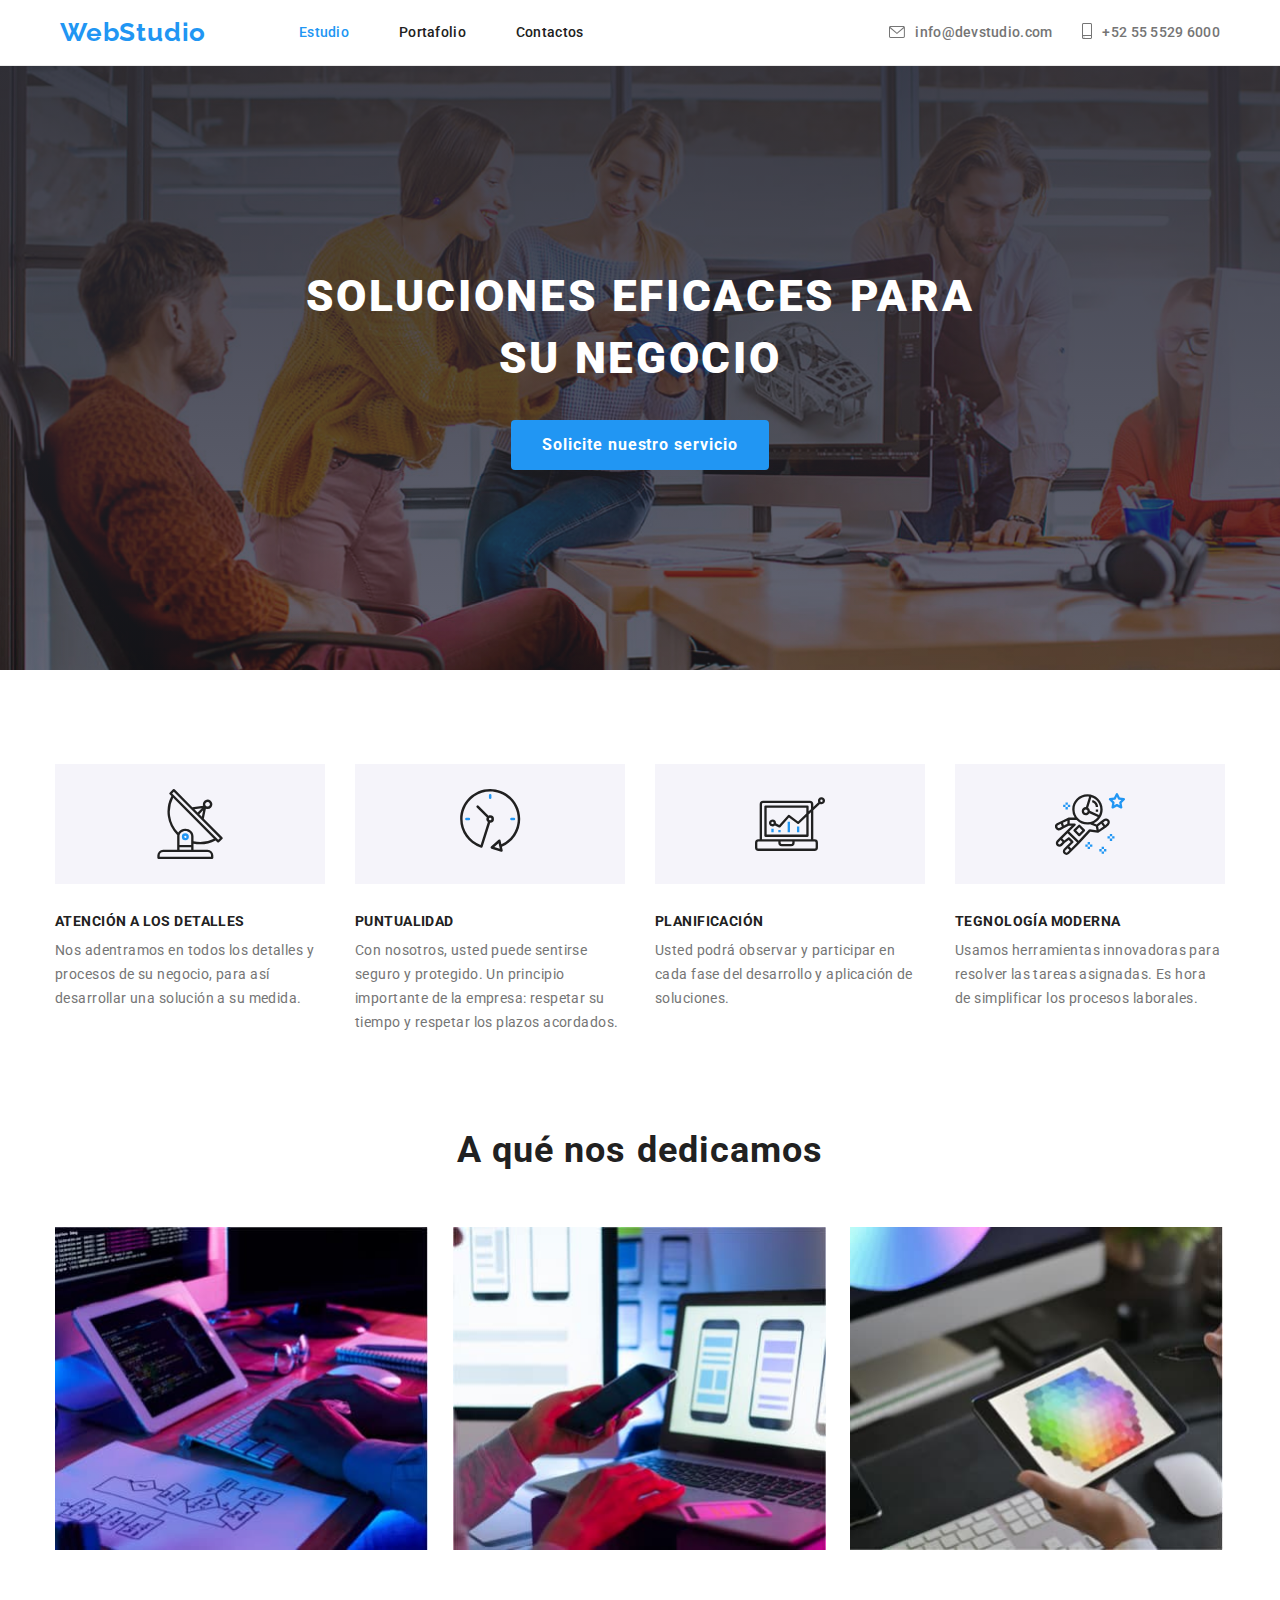
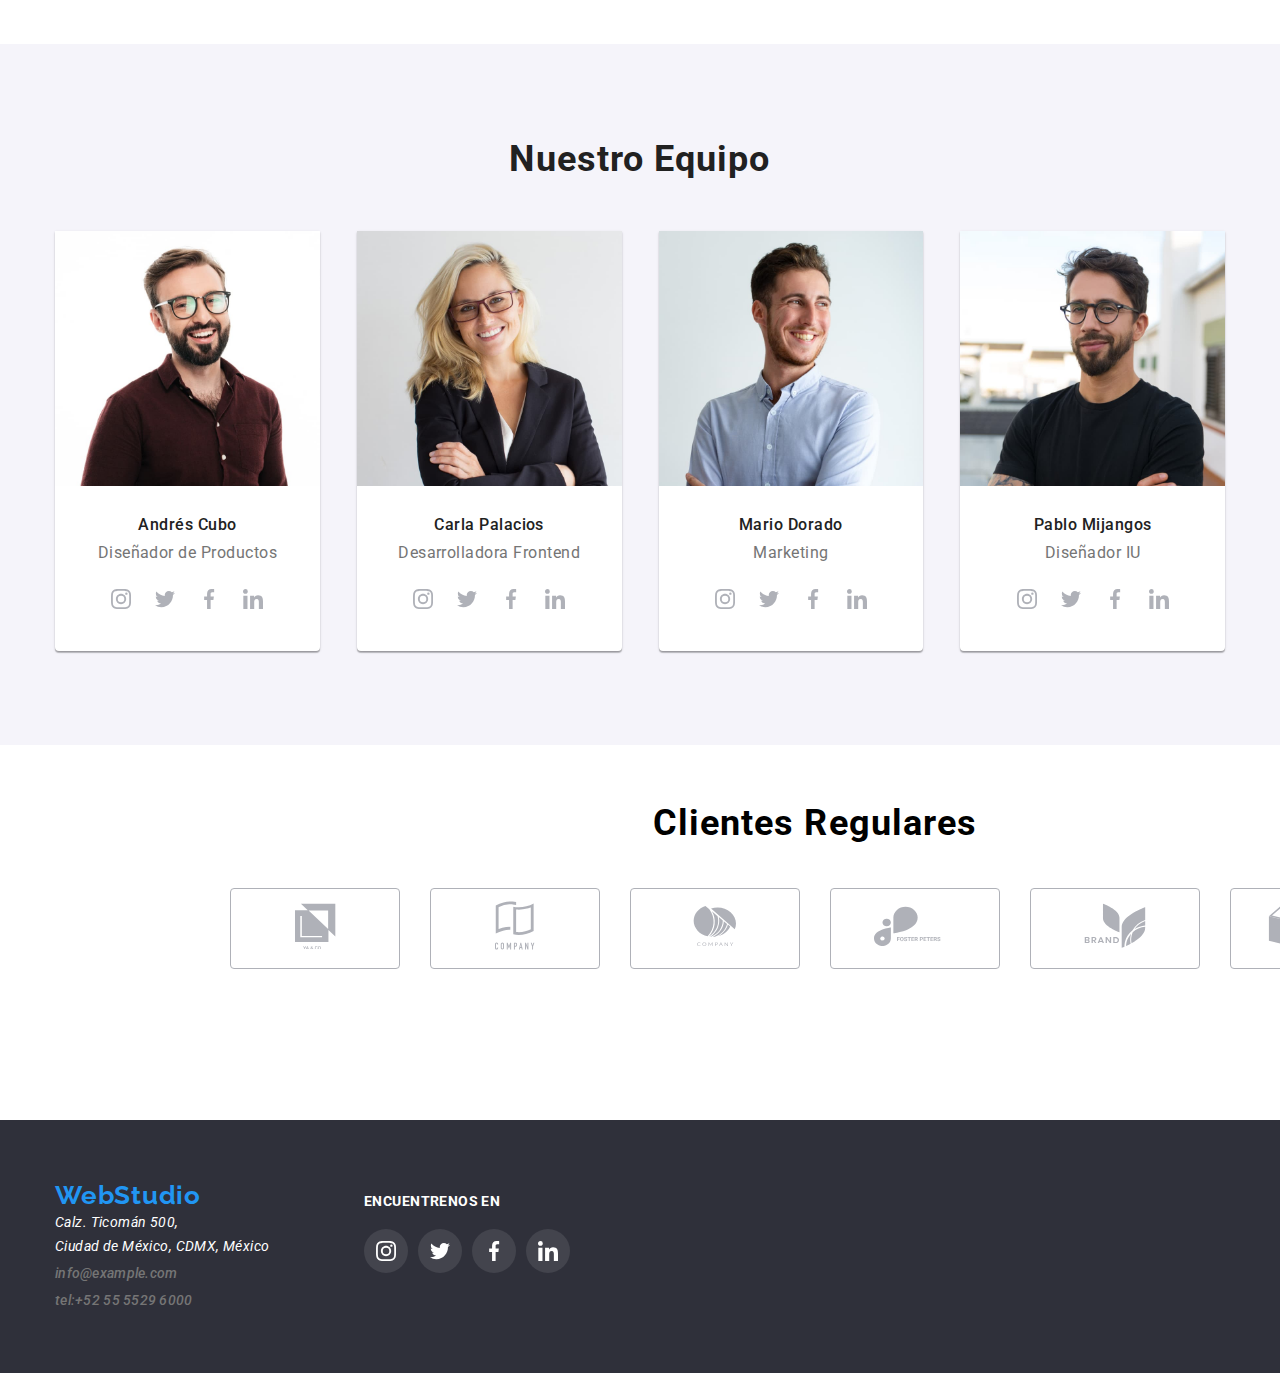
==== index.html @ 02c822ee "tarea 4" ====
<!DOCTYPE html>
<html lang="es">
  <head>
    <meta charset="UTF-8" />
    <meta http-equiv="X-UA-Compatible" content="IE=edge" />
    <meta name="viewport" content="width=device-width, initial-scale=1.0" />
    <title>WebStudio</title>
    <link rel="preconnect" href="https://fonts.googleapis.com" />
    <link rel="preconnect" href="https://fonts.gstatic.com" crossorigin />
    <link
      href="https://fonts.googleapis.com/css2?family=Raleway:wght@700&family=Roboto:wght@400;500;700;900&display=swap"
      rel="stylesheet"
    />
    <link rel="stylesheet" href="./css/normalize.css" />
    <link rel="stylesheet" href="./css/styles.css" />
  </head>
  <body>
    <header class="header">
      <div class="header-container container">
        <nav class="nav">
          <a class="logo" href="#">WebStudio</a>
          <ul class="nav-menu">
            <li class="nav-item">
              <a class="nav-link active" href="./index.html">Estudio</a>
            </li>
            <li class="nav-item">
              <a class="nav-link" href="./portfolio.html">Portafolio</a>
            </li>
            <li class="nav-item"><a class="nav-link" href="#">Contactos</a></li>
          </ul>
        </nav>
        <ul class="contact">
          <li class="contact-item-icon">
            <a href="#">
              <svg class="icon">
                <use href="./images/svg/sprite.svg#icon-sobre"></use>
              </svg>
            </a>
          </li>
          <li class="contact-item contact-item-mail">
            <a class="contact-link active" href="mailto:info@devstudio.com"
              >info@devstudio.com</a
            >
          </li>
          <li class="contact-item-icon">
            <a href="#">
              <svg class="icon-telfono">
                <use href="./images/svg/sprite.svg#icon-telfono"></use>
              </svg>
            </a>
          </li>
          <li class="contact-item">
            <a class="contact-link" href="tel:+525555296000"
              >+52 55 5529 6000</a
            >
          </li>
        </ul>
      </div>
    </header>
    <main>
      <section class="hero">
        <div class="hero-container container">
          <div class="hero-container-title">
            <h1 class="hero-title">SOLUCIONES EFICACES PARA SU NEGOCIO</h1>
          </div>
          <button class="hero-button" type="button">
            Solicite nuestro servicio
          </button>
        </div>
      </section>
      <section class="characteristics">
        <div class="container">
          <ul class="characteristics-container">
            <li class="characteristics-container-item">
              <div>
                <svg class="icon">
                  <use href="./images/svg/sprite.svg#icon-antena"></use>
                </svg>
              </div>
              <h3 class="characteristics-subtitle">ATENCIÓN A LOS DETALLES</h3>
              <p class="characteristics-text">
                Nos adentramos en todos los detalles y procesos de su negocio,
                para así desarrollar una solución a su medida.
              </p>
            </li>
            <li class="characteristics-container-item">
              <div>
                <svg class="icon">
                  <use href="./images/svg/sprite.svg#icon-reloj"></use>
                </svg>
              </div>
              <h3 class="characteristics-subtitle">PUNTUALIDAD</h3>
              <p class="characteristics-text">
                Con nosotros, usted puede sentirse seguro y protegido. Un
                principio importante de la empresa: respetar su tiempo y
                respetar los plazos acordados.
              </p>
            </li>
            <li class="characteristics-container-item">
              <div>
                <svg class="icon">
                  <use href="./images/svg/sprite.svg#icon-diagrama"></use>
                </svg>
              </div>
              <h3 class="characteristics-subtitle">PLANIFICACIÓN</h3>
              <p class="characteristics-text">
                Usted podrá observar y participar en cada fase del desarrollo y
                aplicación de soluciones.
              </p>
            </li>
            <li class="characteristics-container-item">
              <div>
                <svg class="icon">
                  <use href="./images/svg/sprite.svg#icon-astronauta"></use>
                </svg>
              </div>
              <h3 class="characteristics-subtitle">TEGNOLOGÍA MODERNA</h3>
              <p class="characteristics-text">
                Usamos herramientas innovadoras para resolver las tareas
                asignadas. Es hora de simplificar los procesos laborales.
              </p>
            </li>
          </ul>
        </div>
      </section>
      <section class="services">
        <div class="container">
          <h2 class="services-title">A qué nos dedicamos</h2>
          <ul class="services-container">
            <li class="services-item">
              <div class="services-item-relative">
                <img
                  class="services-image"
                  src="./images/imagen.jpg"
                  alt="Maquetacion web"
                  width="300"
                />
                <!-- <p class="services-item-text services-item-text-desktop">
                  APLICACIONES DE ESCRITORIO
                </p> -->
              </div>
            </li>
            <li class="services-item">
              <div class="services-item-relative">
                <img
                  class="services-image"
                  src="./images/imagen2.jpg"
                  alt="Diseño web"
                  width="300"
                />
                <!-- <p class="services-item-text">APLICACIONES MÓVILES</p> -->
              </div>
            </li>
            <li class="services-item">
              <div class="services-item-relative">
                <img
                  class="services-image"
                  src="./images/imagen3.jpg"
                  alt="Creacion de logos"
                  width="300"
                />
                <!-- <p class="services-item-text">SOLUCIONES DE DISEÑO</p> -->
              </div>
            </li>
          </ul>
        </div>
      </section>
      <section class="team">
        <div class="container">
          <h2 class="team-title">Nuestro Equipo</h2>
          <ul class="team-card">
            <li class="team-card-item">
              <img
                class="team-card-image"
                src="./images/imagen4.jpg"
                alt="Imagen de Andres"
                width="300"
              />
              <div class="team-card-container">
                <h3 class="team-card-name">Andrés Cubo</h3>
                <p class="team-card-job">Diseñador de Productos</p>
              </div>
              <ul class="team-card-icon">
                <li>
                  <a href="#">
                    <svg class="icon">
                      <use href="./images/svg/sprite.svg#icon-instagram"></use>
                    </svg>
                  </a>
                </li>
                <li>
                  <a href="#">
                    <svg class="icon">
                      <use href="./images/svg/sprite.svg#icon-twitter"></use>
                    </svg>
                  </a>
                </li>
                <li>
                  <a href="#">
                    <svg class="icon">
                      <use href="./images/svg/sprite.svg#icon-facebook"></use>
                    </svg>
                  </a>
                </li>
                <li>
                  <a href="#">
                    <svg class="icon">
                      <use href="./images/svg/sprite.svg#icon-linkedin"></use>
                    </svg>
                  </a>
                </li>
              </ul>
            </li>
            <li class="team-card-item">
              <img
                class="team-card-image"
                src="./images/imagen5.jpg"
                alt="Imagen de Carla"
                width="300"
              />
              <div class="team-card-container">
                <h3 class="team-card-name">Carla Palacios</h3>
                <p class="team-card-job">Desarrolladora Frontend</p>
              </div>
              <ul class="team-card-icon">
                <li>
                  <a href="#">
                    <svg class="icon">
                      <use href="./images/svg/sprite.svg#icon-instagram"></use>
                    </svg>
                  </a>
                </li>
                <li>
                  <a href="#">
                    <svg class="icon">
                      <use href="./images/svg/sprite.svg#icon-twitter"></use>
                    </svg>
                  </a>
                </li>
                <li>
                  <a href="#">
                    <svg class="icon">
                      <use href="./images/svg/sprite.svg#icon-facebook"></use>
                    </svg>
                  </a>
                </li>
                <li>
                  <a href="#">
                    <svg class="icon">
                      <use href="./images/svg/sprite.svg#icon-linkedin"></use>
                    </svg>
                  </a>
                </li>
              </ul>
            </li>
            <li class="team-card-item">
              <img
                class="team-card-image"
                src="./images/imagen6.jpg"
                alt="Imagen de Mario"
                width="300"
              />
              <div class="team-card-container">
                <h3 class="team-card-name">Mario Dorado</h3>
                <p class="team-card-job">Marketing</p>
              </div>
              <ul class="team-card-icon">
                <li>
                  <a href="#">
                    <svg class="icon">
                      <use href="./images/svg/sprite.svg#icon-instagram"></use>
                    </svg>
                  </a>
                </li>
                <li>
                  <a href="#">
                    <svg class="icon">
                      <use href="./images/svg/sprite.svg#icon-twitter"></use>
                    </svg>
                  </a>
                </li>
                <li>
                  <a href="#">
                    <svg class="icon">
                      <use href="./images/svg/sprite.svg#icon-facebook"></use>
                    </svg>
                  </a>
                </li>
                <li>
                  <a href="#">
                    <svg class="icon">
                      <use href="./images/svg/sprite.svg#icon-linkedin"></use>
                    </svg>
                  </a>
                </li>
              </ul>
            </li>
            <li class="team-card-item">
              <img
                class="team-card-image"
                src="./images/imagen7.jpg"
                alt="Imagen de Pablo"
                width="300"
              />
              <div class="team-card-container">
                <h3 class="team-card-name">Pablo Mijangos</h3>
                <p class="team-card-job">Diseñador IU</p>
              </div>
              <ul class="team-card-icon">
                <li>
                  <a href="#">
                    <svg class="icon">
                      <use href="./images/svg/sprite.svg#icon-instagram"></use>
                    </svg>
                  </a>
                </li>
                <li>
                  <a href="#">
                    <svg class="icon">
                      <use href="./images/svg/sprite.svg#icon-twitter"></use>
                    </svg>
                  </a>
                </li>
                <li>
                  <a href="#">
                    <svg class="icon">
                      <use href="./images/svg/sprite.svg#icon-facebook"></use>
                    </svg>
                  </a>
                </li>
                <li>
                  <a href="#">
                    <svg class="icon">
                      <use href="./images/svg/sprite.svg#icon-linkedin"></use>
                    </svg>
                  </a>
                </li>
              </ul>
            </li>
          </ul>
        </div>
      </section>
      <section class="clients">
        <div class="container">
          <h2 class="clients-title">Clientes Regulares</h2>
          <ul class="clients-container">
            <li>
              <a href="#">
                <svg class="icon-g1 icon-hover">
                  <use href="./images/svg/sprite.svg#icon-grupo"></use>
                </svg>
              </a>
            </li>
            <li>
              <a href="#">
                <svg class="icon-g2 icon-hover">
                  <use href="./images/svg/sprite.svg#icon-grupo2"></use>
                </svg>
              </a>
            </li>
            <li>
              <a href="#">
                <svg class="icon-g3 icon-hover">
                  <use href="./images/svg/sprite.svg#icon-grupo3"></use>
                </svg>
              </a>
            </li>
            <li>
              <a href="#">
                <svg class="icon-g4 icon-hover">
                  <use href="./images/svg/sprite.svg#icon-grupo4"></use>
                </svg>
              </a>
            </li>
            <li>
              <a href="#">
                <svg class="icon-g5 icon-hover">
                  <use href="./images/svg/sprite.svg#icon-grupo5"></use>
                </svg>
              </a>
            </li>
            <li>
              <a href="#">
                <svg class="icon-g6 icon-hover">
                  <use href="./images/svg/sprite.svg#icon-grupo6"></use>
                </svg>
              </a>
            </li>
          </ul>
        </div>
      </section>
    </main>
    <footer class="footer">
      <div class="container">
        <ul class="footer-container">
          <li class="footer-contact">
            <a class="logo footer-logo" href="#">WebStudio</a>
            <address>
              <ul>
                <li>
                  <p class="footer-text">
                    Calz. Ticomán 500, <br />
                    Ciudad de México, CDMX, México
                  </p>
                </li>
                <li class="contact-item">
                  <a class="contact-link" href="mailto:info@devstudio.com"
                    >info@example.com</a
                  >
                </li>
                <li class="contact-item">
                  <a class="contact-link" href="tel:+525555296000"
                    >tel:+52 55 5529 6000</a
                  >
                </li>
              </ul>
            </address>
          </li>
          <li class="footer-icons">
            <p>ENCUENTRENOS EN</p>
            <ul class="footer-icons-container">
              <li>
                <a href="#">
                  <svg class="icon">
                    <use href="./images/svg/sprite.svg#icon-instagram"></use>
                  </svg>
                </a>
              </li>
              <li>
                <a href="#">
                  <svg class="icon">
                    <use href="./images/svg/sprite.svg#icon-twitter"></use>
                  </svg>
                </a>
              </li>
              <li>
                <a href="#">
                  <svg class="icon">
                    <use href="./images/svg/sprite.svg#icon-facebook"></use>
                  </svg>
                </a>
              </li>
              <li>
                <a href="#">
                  <svg class="icon">
                    <use href="./images/svg/sprite.svg#icon-linkedin"></use>
                  </svg>
                </a>
              </li>
            </ul>
          </li>
        </ul>
      </div>
    </footer>
  </body>
</html>
---- css/styles.css ----
:root {
  --main-color: #2196F3;
  --subtitle-color: #212121;
  --background-color-secondary: #2F303A;
  --background-color-tertiary: #F5F4FA;
  --white-color: #ffffff;
  --text-color: #757575;
  --button-hover-color:#188ce8;
  --icon-color: #AFB1B8;
  --title-font-size:44px;
  --subtitle-font-size: 36px;
  --card-font-size: 18px;
  --logo-font-size: 26px;
  --button-font-size: 16px;
  --text-font-size: 14px; 
}
body {
  font-family: 'Roboto', sans-serif;
}
h1,h2,h3,h4 {
  margin: 0;
}
a {
  text-decoration: none;
}
ul {
  list-style: none;
  padding: 0;
  margin: 0;
}
button {
  cursor: pointer;
}
img {
  display: block;
  max-width: 100%;
  height: auto;
}


.container {
  margin: 0 auto;
  padding: 0 15px;
  width: 1200px;
}

.header {
  border-bottom: 1px solid #ececec;
}
.header-container {
  display: flex;
  justify-content: center;
  align-items: center;
}
.nav {
  display: flex;
  align-items: center;
  margin-right: 306px;
}
.logo {
  color: var(--main-color);
  font-family: 'Raleway', sans-serif;
  font-size: var(--logo-font-size);
  font-weight: 700;
  line-height: 1.2;
  letter-spacing: 0.03em;
  margin-right: 93px;
}
.nav-item {
  margin-right: 50px;
}
.nav-link {
  color: var(--subtitle-color);
  font-size: var(--text-font-size);
  display: inline-block;
  font-weight: 500;
  line-height: 1.1;
  letter-spacing: 0.02em;
  padding: 25px 0;
}
.active {
  color: var(--main-color);
} 
.nav-menu {
  display: flex;
}
.nav-menu .nav-item:nth-child(3) {
  margin-right: 0;
}
.nav-menu .nav-link:hover,
.nav-menu .nav-link:focus {
  color: var(--main-color);
  border-bottom: 4px solid var(--main-color);
  border-radius: 2px;
}
.contact {
  display: flex;
  align-items: center;
}
.contact-item-icon {
  margin-right: 10px;
}
.contact .icon {
  width: 16px;
  height: 12px;
  fill: var(--text-color);
}
.contact .icon:hover {
  fill: var(--main-color);
}
.contact .icon-telfono {
  width: 10px;
  height: 16px;
  fill: var(--text-color);
}
.contact .icon-telfono:hover {
  fill: var(--main-color);
}
.contact-item {
  margin-right: 50px;
}
.contact .contact-item:nth-child(4) {
  margin-right: 0;
}
.contact .contact-item:nth-child(2) {
  margin-right: 0;
}
.contact .contact-item.contact-item-mail {
  margin-right: 30px;
}
.contact-link { 
  color: var(--text-color);
  font-size: var(--text-font-size);
  display: inline-block;
  font-weight: 500;
  line-height: 1.1;
  letter-spacing: 0.02em;
  padding: 25px 0;
}
.contact .contact-link:hover,
.contact .contact-link:focus {
  color: var(--main-color); 
}


.hero {
  background-color: #C4C4C4;
  background-image: linear-gradient(rgba(47, 48, 58, 0.8), rgba(47,48, 58, 0.4)), url(../images/hero.jpg);
  background-size: cover;
  background-repeat: no-repeat;
  text-align: center;
  padding-top: 200px;
  padding-bottom: 200px;
}
.hero-container {
  
}
.hero-container-title {
  width: 696px;
  margin-left: auto;
  margin-right: auto;
}
.hero-title {
  color: var(--white-color);
  font-size: var(--title-font-size);
  margin-bottom: 30px;
  font-weight: 900;
  line-height: 1.4;
  letter-spacing: 0.06em;
}
.hero-button {
  background-color: var(--main-color);
  border: 0;
  border-radius: 4px;
  color: var(--white-color);
  padding: 10px 31px;
  font-size: var(--button-font-size);
  font-weight: 700;
  line-height: 1.9;
  letter-spacing: 0.06em;
}
.hero .hero-button:hover,
.hero .hero-button:focus {
  background-color: var(--button-hover-color);
}

.characteristics {
  padding: 94px 0;
}
.characteristics-container {
  display: flex;
  gap: 30px;
}
.characteristics-container-item {
  flex-basis: calc((100% - 90px) / 4 ); 
}
.characteristics-container-item div {
  width: 270px;
  height: 120px;
  background-color: var(--background-color-tertiary);
  padding: 25px 100px;
  margin-bottom: 30px;
}
.characteristics-container-item .icon {
  width: 70px;
  height: 70px;
}
.characteristics-container .characteristics-container-item:nth-child(4) {
  margin-right: 0;
}
.characteristics-subtitle {
  color: var(--subtitle-color);
  font-size: var(--text-font-size);
  margin-bottom: 10px;
  font-weight: 700;
  line-height: 1.1;
  letter-spacing: 0.03em;
}
.characteristics-text {
  color: var(--text-color);
  font-size: var(--text-font-size);
  margin: 0;
  font-weight: 400;
  line-height: 1.7;
  letter-spacing: 0.03em;
}


.services {
  padding-bottom: 94px;
}
.services-container {
  display: flex;
  flex-wrap: wrap;
  gap: 23px;
}
.services-item {
  flex-basis: calc((100% - 46px) / 3);
}
/*    */
.services-title {
  margin-bottom: 55px;
  font-size: var(--subtitle-font-size);
  font-weight: 700;
  line-height: 1.2;
  letter-spacing: 0.03em;
  text-align: center;
  color: var(--subtitle-color);
}
.services-image {
  width: 373px;
}
/* .services-item-text {
  background: rgba(47, 48, 58, 0.8);
  color: var(--white-color);
  position: absolute;
  bottom: 0;
  margin: 0;
  padding: 27px 102px;
  font-size: var(--text-font-size);
  font-weight: 700;
  letter-spacing: 0.03em;
  line-height: 1.1;
} */
/* .services-item-text.services-item-text-desktop {
  padding: 27px 79px;
} */


.team {
  background-color: var(--background-color-tertiary);
  padding: 94px 0;
}
.team-title {
  color: var(--subtitle-color);
  font-size: var(--subtitle-font-size);
  text-align: center;
  font-weight: 700;
  line-height: 1.2;
  letter-spacing: 0.03em;
  margin-bottom: 50px;
}
.team-card {
  display: flex;
  justify-content: center;
  gap: 37px;
}
.team-card-item {
  background-color: var(--white-color);
  box-shadow: 0px 1px 3px rgba(0, 0, 0, 0.12), 0px 1px 1px rgba(0, 0, 0, 0.14), 0px 2px 1px rgba(0, 0, 0, 0.2);
  border-bottom-left-radius: 4px;
  border-bottom-right-radius: 4px;
  flex-basis: calc((100% - 111px) / 4);
}
.team-card-image {
  
}
.team-card-container {
  padding: 30px 41px 16px;
}
.team-card-name {
  font-size: var(--button-font-size);
  font-weight: 500;
  line-height: 1.1;
  letter-spacing: 0.03em;
  color: var(--subtitle-color);
  margin-bottom: 10px;
  text-align: center;
}
.team-card-job {
  font-size: var(--button-font-size);
  font-weight: 400;
  line-height: 1.1;
  letter-spacing: 0.03em;
  color: var(--text-color);
  margin: 0;
  text-align: center;
}
.team-card-icon {
  display: flex;
  justify-content: center;
  padding: 0 32px 30px;
}
.team-card-icon a {
  display: flex;
  align-items: center;
  justify-content: center;
  border-radius: 25px;
  outline: none;
  height: 44px;
  width: 44px;
}
.team-card-icon a:hover,
.team-card-icon a:focus {
  background-color: var(--main-color);
}
.team-card-icon .icon {
  width: 20px;
  height: 20px;
  fill: var(--icon-color);
}
.team-card-icon a:hover .icon,
.team-card-icon a:focus .icon {
  fill: var(--white-color);
}


.clients {
  padding: 59px 215px 151px;
}
.clients-title {
  margin-bottom: 44px;
  text-align: center;
  font-weight: 700;
  font-size: var(--subtitle-font-size);
  letter-spacing: 0.03em;
  line-height: 1.1;
}
.clients-container {
  display: flex;
  justify-content: center;
  column-gap: 30px;
}
.clients-container li{
  flex-basis: calc((100% - 150px) / 6);
  /* width: 170px; */
  height: 81px;
  display: flex;
  justify-content: center;
  align-items: center;
  border: 1px solid #AFB1B8;
  border-radius: 4px;  
}
.clients-container .icon-g1 {
  width: 41px;
  height: 46.7px;
  fill: var(--icon-color);
}
.clients-container .icon-g2 {
  width: 40px;
  height: 52px;
  fill: var(--icon-color);
}
.clients-container .icon-g3 {
  width: 43.46px;
  height: 41.18px;
  fill: var(--icon-color);
}
.clients-container .icon-g4 {
  width: 84.44px;
  height: 40.62px;
  fill: var(--icon-color);
}
.clients-container .icon-g5 {
  width: 62.54px;
  height: 45.43px;
  fill: var(--icon-color);
}
.clients-container .icon-g6 {
  width: 93.79px;
  height: 43.93px;
  fill: var(--icon-color);
}
.clients-container a:hover .icon-hover,
.clients-container a:focus .icon-hover {
  fill: var(--main-color);
}
.clients-container li:hover .icon-hover,
.clients-container li:focus .icon-hover {
  fill: var(--main-color);
}
.clients-container li:hover,
.clients-container li:focus {                       
  border-color: var(--main-color);      
}


.footer {
  background-color: var(--background-color-secondary);
  padding: 60px 0;
}
.footer-logo {
  
}
.footer-text {
  color: var(--white-color);
  font-size: var(--text-font-size);
  margin: 0;
  font-weight: 400;
  line-height: 1.7;
  letter-spacing: 0.03em;
}
.footer .contact-item {
  line-height: 1.7;
  margin-right: 0;
}
address .contact-link {
  padding: 0;
}
.footer .contact-link:hover,
.footer .contact-link:focus {
  color: var(--white-color);
}
.footer-contact {
  margin-right: 70px;
}
.footer-container {
  display: flex;
}
.footer-icons p {
  color: var(--white-color);
  font-size: var(--text-font-size);
  font-weight: 700;
  letter-spacing: 0.03em;
  line-height: 1.1;
  margin-bottom: 20px;
}
.footer-icons-container {
  display: flex;
}
.footer-icons-container li {
  margin-right: 10px;
}
.footer-icons-container li:nth-child(4) {
  margin-right: 0;
}
.footer-icons-container a {
    display: flex;
    align-items: center;
    justify-content: center;
    border-radius: 25px;
    outline: none;
    height: 44px;
    width: 44px;
    background-color: #43444D;
}
.footer-icons-container a:hover,
.footer-icons-container a:focus    {
  background-color: var(--main-color);
}
.footer-icons .icon {
  width: 20px;
  height: 20px;
  fill: var(--white-color);
}



/** Portfolio  */
.header-portfolio {
  
}
.section-portfolio {
  padding: 94px 0;
}
.filters {
  display: flex;
  justify-content: center;
  column-gap: 8px;
  margin-bottom: 50px;
}
.filters-button {
  background-color: var(--background-color-tertiary);
  color: var(--subtitle-color);
  border: none;
  border-radius: 4px;
  font-size: var(--button-font-size);
  font-weight: 500;
  line-height: 1.6;
  letter-spacing: 0.03em;
  padding: 6px 24px;
}
.filters .filters-button:hover,
.filters .filters-button:focus {
  background-color: var(--button-hover-color);
  color: var(--white-color);
  box-shadow: 0px 3px 1px rgba(0, 0, 0, 0.1), 0px 1px 2px rgba(0, 0, 0, 0.08), 0px 2px 2px rgba(0, 0, 0, 0.12);
}


.categories {
  display: flex;
  justify-content: center;
  flex-wrap: wrap;
  gap: 30px;
}
.categories-item {
  flex-basis: calc((100% - 60px) / 3);
  border: 1px solid #eeeeee;
}
.categories .categories-item:hover {
    box-shadow:  1px 1px rgba(0, 0, 0, 0.12), 0px 4px 4px rgba(0, 0, 0, 0.06), 1px 4px 6px rgba(0, 0, 0, 0.16)
}
.categories-item img {
  width: inherit;
}
.categories-item-container {
  padding: 20px 24px;
}
.categories-subtitle {
  color: var(--subtitle-color);
  font-size: var(--card-font-size);
  font-weight: 700;
  line-height: 2;
  letter-spacing: 0.06em;
  margin-bottom: 4px;
}
.categories-text {
  color: var(--text-color);
  font-size: var(--button-font-size);
  font-weight: 400;
  line-height: 1.9;
  letter-spacing: 0.03em;
  margin: 0;
}
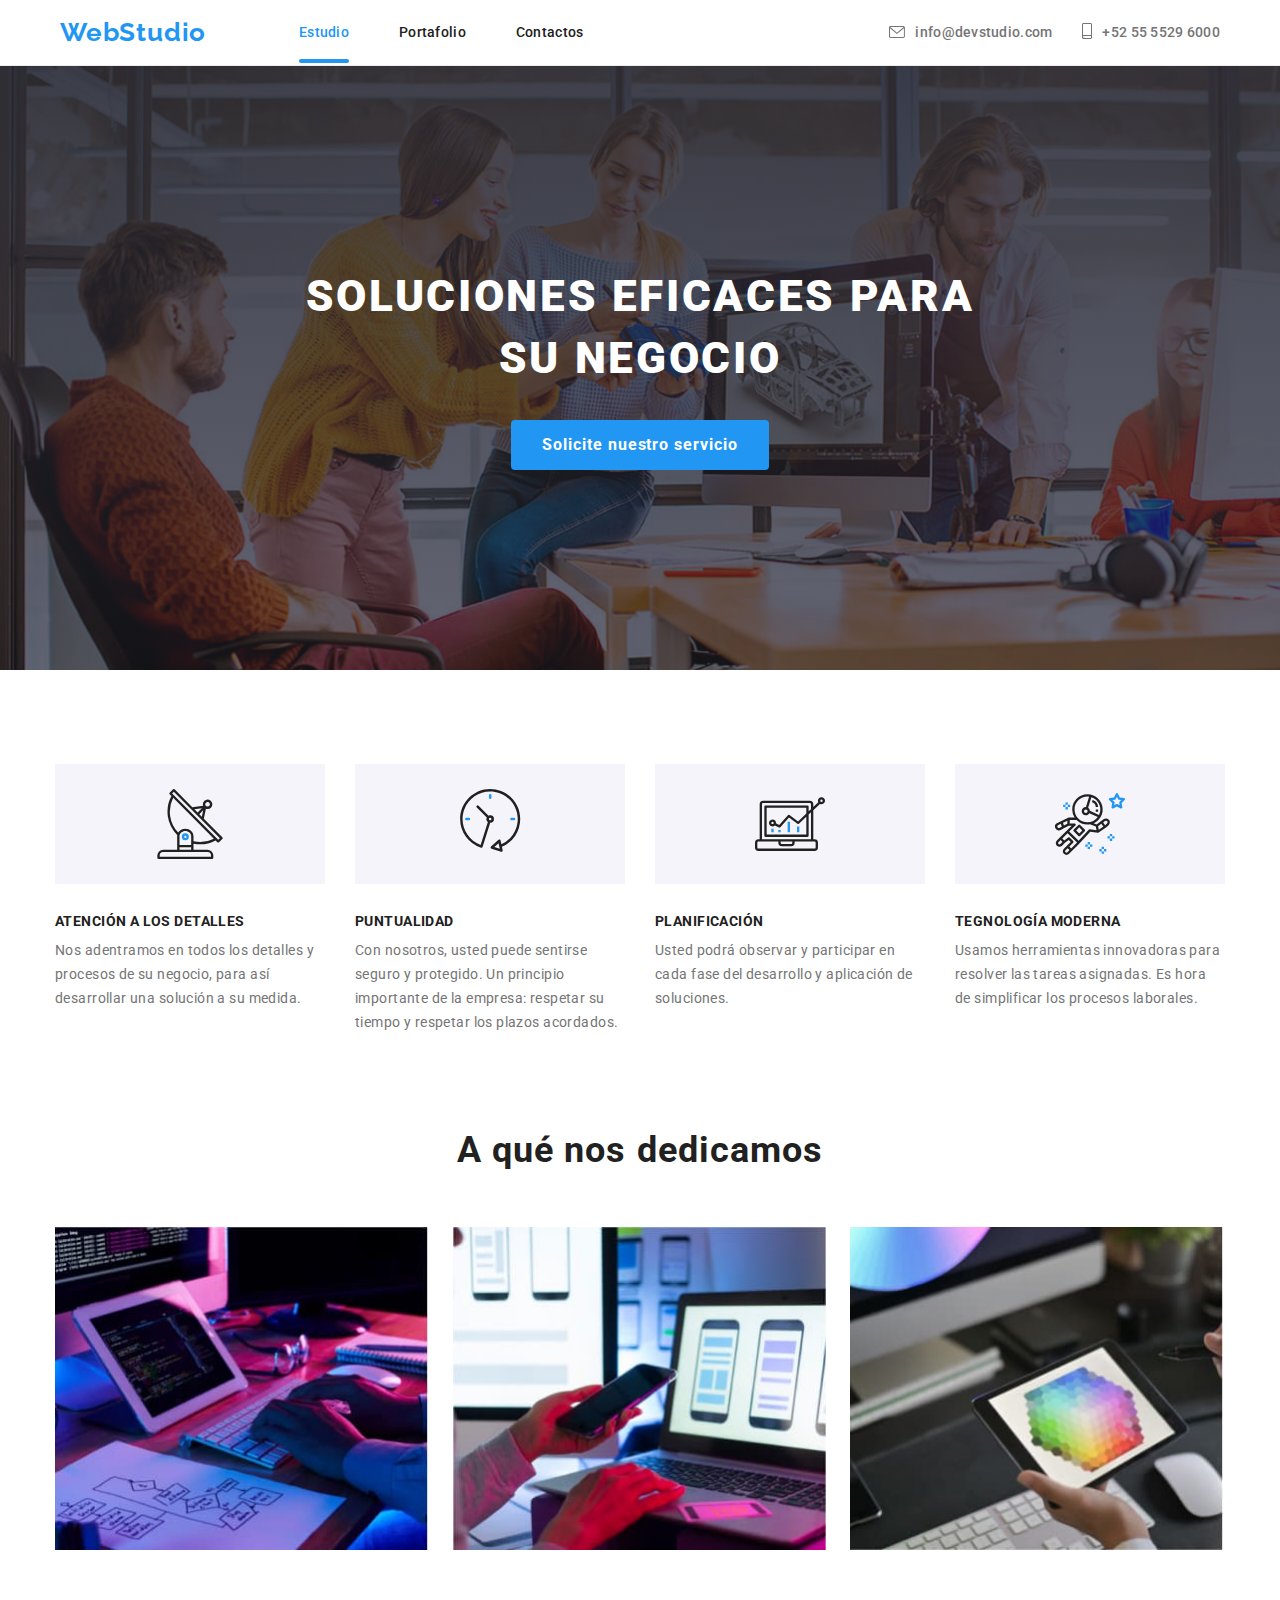
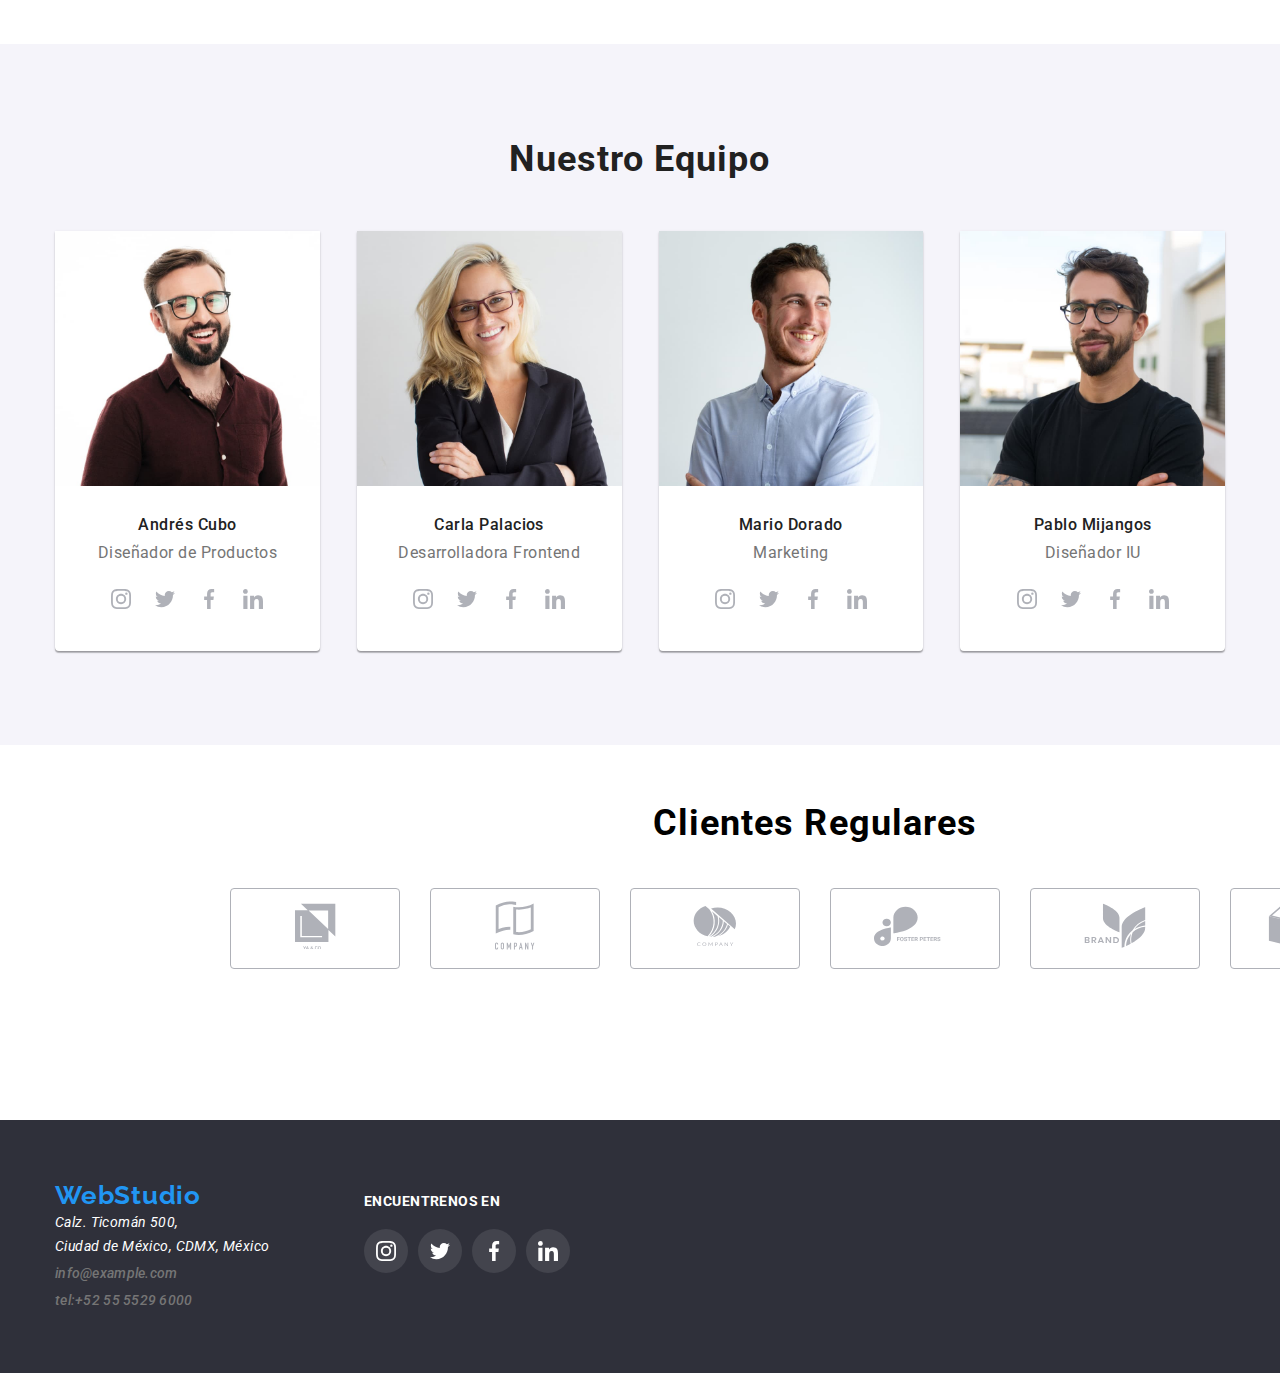
==== commit e8fde8e4: "Correcion errores tarea 4" ====
--- a/index.html
+++ b/index.html
@@ -19,41 +19,47 @@
       <div class="header-container container">
         <nav class="nav">
           <a class="logo" href="#">WebStudio</a>
-          <ul class="nav-menu">
-            <li class="nav-item">
-              <a class="nav-link active" href="./index.html">Estudio</a>
-            </li>
-            <li class="nav-item">
-              <a class="nav-link" href="./portfolio.html">Portafolio</a>
-            </li>
-            <li class="nav-item"><a class="nav-link" href="#">Contactos</a></li>
+          <ul class="nav__menu">
+            <li class="nav__item">
+              <a class="nav__link active" href="./index.html">Estudio</a>
+            </li>
+            <li class="nav__item">
+              <a class="nav__link" href="./portfolio.html">Portafolio</a>
+            </li>
+            <li class="nav__item">
+              <a class="nav__link" href="#">Contactos</a>
+            </li>
           </ul>
         </nav>
         <ul class="contact">
-          <li class="contact-item-icon">
-            <a href="#">
-              <svg class="icon">
-                <use href="./images/svg/sprite.svg#icon-sobre"></use>
-              </svg>
-            </a>
-          </li>
-          <li class="contact-item contact-item-mail">
-            <a class="contact-link active" href="mailto:info@devstudio.com"
-              >info@devstudio.com</a
-            >
-          </li>
-          <li class="contact-item-icon">
-            <a href="#">
-              <svg class="icon-telfono">
-                <use href="./images/svg/sprite.svg#icon-telfono"></use>
-              </svg>
-            </a>
-          </li>
-          <li class="contact-item">
-            <a class="contact-link" href="tel:+525555296000"
-              >+52 55 5529 6000</a
-            >
-          </li>
+          <div class="contact-item__container">
+            <li class="contact-item__icon">
+              <a href="#">
+                <svg class="icon">
+                  <use href="./images/svg/sprite.svg#icon-sobre"></use>
+                </svg>
+              </a>
+            </li>
+            <li class="contact-item contact-item__mail">
+              <a class="contact-link" href="mailto:info@devstudio.com"
+                >info@devstudio.com</a
+              >
+            </li>
+          </div>
+          <div class="contact-item__container">
+            <li class="contact-item__icon">
+              <a href="#">
+                <svg class="icon icon--telfono">
+                  <use href="./images/svg/sprite.svg#icon-telfono"></use>
+                </svg>
+              </a>
+            </li>
+            <li class="contact-item">
+              <a class="contact-link" href="tel:+525555296000"
+                >+52 55 5529 6000</a
+              >
+            </li>
+          </div>
         </ul>
       </div>
     </header>
--- a/css/styles.css
+++ b/css/styles.css
@@ -69,10 +69,11 @@
   letter-spacing: 0.03em;
   margin-right: 93px;
 }
-.nav-item {
+.nav__item {
   margin-right: 50px;
-}
-.nav-link {
+  position: relative;
+}
+.nav__link {
   color: var(--subtitle-color);
   font-size: var(--text-font-size);
   display: inline-block;
@@ -83,41 +84,74 @@
 }
 .active {
   color: var(--main-color);
+}
+.active::after { 
+  content: "";
+  position: absolute;
+  left: 0;
+  top: 90%;
+  background-color: var(--main-color);
+  height: 4px;
+  width: 100%;
+  border-radius: 2px;
+}
+.nav__menu {
+  display: flex;
+}
+.nav__menu .nav__item:nth-child(3) {
+  margin-right: 0;
+}
+.nav__menu .nav__link:hover,
+.nav__menu .nav__link:focus {
+  color: var(--main-color);
+}
+.nav__menu .nav__link:hover::after,
+.nav__menu .nav__link:focus::after {
+  content: "";
+    position: absolute;
+    left: 0;
+    top: 90%;
+    background-color: var(--main-color);
+    height: 4px;
+    width: 100%;
+    border-radius: 2px;
+}
+
+.contact {
+  display: flex;
+  align-items: center;
+}
+.contact-item__icon {
+  margin-right: 10px;
+}
+.contact-item__icon a {
+  color: var(--text-color);
+}
+.contact-item__container {
+  display: flex;
+  align-items: center;
+}
+.contact-item__container:hover .icon {
+  fill: var(--main-color);
+}
+.contact-item__container .contact-item__icon a:focus .icon {
+  fill: var(--main-color);
+}
+.contact-item__container:hover .contact-link {
+  color: var(--main-color);
+}
+.contact-item__container .contact-link:focus {
+  color: var(--main-color);
 } 
-.nav-menu {
-  display: flex;
-}
-.nav-menu .nav-item:nth-child(3) {
-  margin-right: 0;
-}
-.nav-menu .nav-link:hover,
-.nav-menu .nav-link:focus {
-  color: var(--main-color);
-  border-bottom: 4px solid var(--main-color);
-  border-radius: 2px;
-}
-.contact {
-  display: flex;
-  align-items: center;
-}
-.contact-item-icon {
-  margin-right: 10px;
-}
-.contact .icon {
+
+.contact-item__container .icon {
   width: 16px;
   height: 12px;
-  fill: var(--text-color);
-}
-.contact .icon:hover {
-  fill: var(--main-color);
-}
-.contact .icon-telfono {
+  fill: currentColor;
+}
+.contact-item__container .icon--telfono {
   width: 10px;
   height: 16px;
-  fill: var(--text-color);
-}
-.contact .icon-telfono:hover {
-  fill: var(--main-color);
 }
 .contact-item {
   margin-right: 50px;
@@ -128,7 +162,7 @@
 .contact .contact-item:nth-child(2) {
   margin-right: 0;
 }
-.contact .contact-item.contact-item-mail {
+.contact .contact-item.contact-item__mail {
   margin-right: 30px;
 }
 .contact-link { 
@@ -140,10 +174,7 @@
   letter-spacing: 0.02em;
   padding: 25px 0;
 }
-.contact .contact-link:hover,
-.contact .contact-link:focus {
-  color: var(--main-color); 
-}
+
 
 
 .hero {
@@ -555,4 +586,8 @@
   line-height: 1.9;
   letter-spacing: 0.03em;
   margin: 0;
-}+}
+
+
+
+
